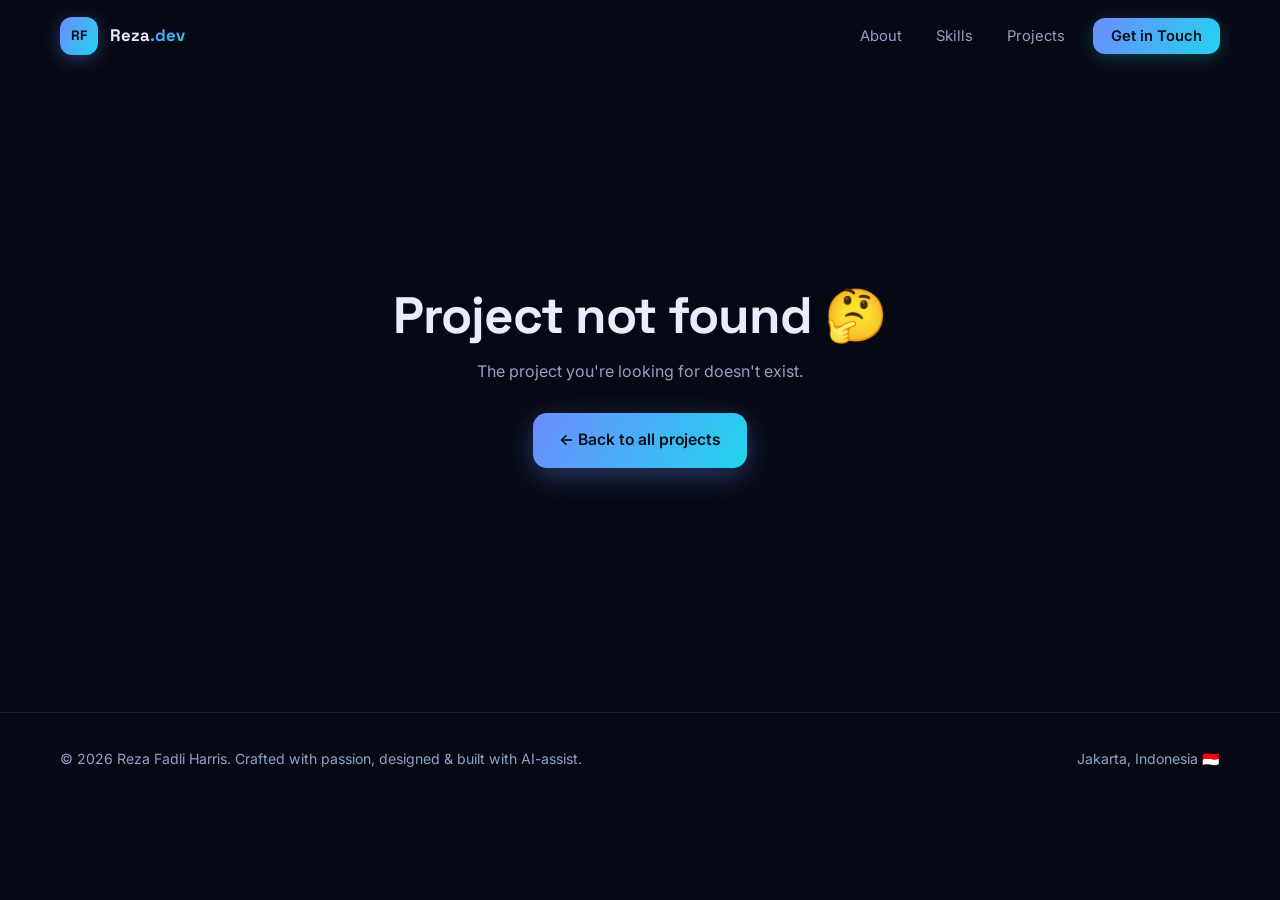
==== project.html @ ed909205 "Portfolio website: multi-page static site" ====
<!DOCTYPE html>
<html lang="en">
<head>
  <meta charset="UTF-8" />
  <meta name="viewport" content="width=device-width, initial-scale=1.0" />
  <title>Project | Reza Fadli Harris</title>
  <link rel="preconnect" href="https://fonts.googleapis.com" />
  <link rel="preconnect" href="https://fonts.gstatic.com" crossorigin />
  <link href="https://fonts.googleapis.com/css2?family=Space+Grotesk:wght@400;500;600;700&family=Inter:wght@400;500;600;700&display=swap" rel="stylesheet" />
  <link rel="stylesheet" href="shared/style.css" />
  <link rel="icon" href="data:image/svg+xml,<svg xmlns='http://www.w3.org/2000/svg' viewBox='0 0 100 100'><text y='.9em' font-size='90'>🚀</text></svg>" />
  <style>
    /* project page: layout tweaks for the standalone detail page */
    .detail-page { padding-top: var(--nav-h); }
    .detail-page .detail-hero { padding-top: 64px; }
    .detail-page .detail-hero .wrap-d,
    .detail-page .detail-body { width: min(1160px, 92vw); margin: 0 auto; padding-left: 0; padding-right: 0; }
    .detail-page .detail-body { padding-top: 56px; padding-bottom: 40px; }
    .pn-wrap { width: min(1160px, 92vw); margin: 0 auto; padding: 20px 0 80px; }
    .not-found { min-height: 60vh; display: grid; place-items: center; text-align: center; padding-top: var(--nav-h); }
  </style>
</head>
<body>
  <div id="progress"></div>

  <!-- ================= NAV ================= -->
  <header class="nav">
    <div class="wrap">
      <a class="logo" href="index.html">
        <span class="logo-mark">RF</span>
        <span>Reza<span class="grad-text">.dev</span></span>
      </a>
      <nav>
        <ul class="nav-links">
          <li><a href="index.html#about">About</a></li>
          <li><a href="index.html#skills">Skills</a></li>
          <li><a href="index.html#projects">Projects</a></li>
          <li><a href="index.html#contact" class="nav-cta">Get in Touch</a></li>
        </ul>
      </nav>
      <button class="burger" aria-label="Menu"><span></span><span></span><span></span></button>
    </div>
  </header>

  <main class="detail-page" id="detail-root"></main>

  <div class="pn-wrap">
    <div class="pn-nav" id="pn-nav"></div>
  </div>

  <footer>
    <div class="wrap">
      <span>© <span id="year"></span> Reza Fadli Harris. Crafted with passion, designed & built with AI-assist.</span>
      <span>Jakarta, Indonesia 🇮🇩</span>
    </div>
  </footer>

  <script src="shared/data.js"></script>
  <script>const ROOT = "";</script>
  <script src="shared/main.js"></script>
  <script>
    const slug = new URLSearchParams(location.search).get("id");
    const idx = PROJECTS.findIndex((x) => x.slug === slug);
    const root = document.getElementById("detail-root");

    if (idx === -1) {
      root.innerHTML = `
        <div class="not-found">
          <div>
            <h1 class="detail-title">Project not found 🤔</h1>
            <p style="color:var(--muted);margin:14px 0 28px">The project you're looking for doesn't exist.</p>
            <a class="btn btn-primary" href="index.html#projects">← Back to all projects</a>
          </div>
        </div>`;
      document.getElementById("pn-nav").style.display = "none";
    } else {
      const p = PROJECTS[idx];
      document.title = p.name + " | Reza Fadli Harris";
      root.innerHTML = buildDetailHTML(p, { backHref: "index.html#projects" });
      bindGalleries(root, p);

      /* animate detail sections in */
      root.querySelectorAll(".d-section, .d-side-card").forEach((el, i) => {
        el.classList.add("reveal");
        el.dataset.d = Math.min(i * 60, 300);
      });

      /* prev / next navigation */
      const prev = PROJECTS[(idx - 1 + PROJECTS.length) % PROJECTS.length];
      const next = PROJECTS[(idx + 1) % PROJECTS.length];
      document.getElementById("pn-nav").innerHTML = `
        <a class="pn-link reveal" href="project.html?id=${prev.slug}">
          <small>← Previous Project</small>
          <b>${prev.name}</b>
        </a>
        <a class="pn-link next reveal" href="project.html?id=${next.slug}">
          <small>Next Project →</small>
          <b>${next.name}</b>
        </a>`;
    }

    bootShared();
    initReveal(document);
  </script>
</body>
</html>
---- shared/style.css ----
/* ============================================================
   Reza Fadli Harris | Portfolio Design System
   ============================================================ */

:root {
  --bg: #060913;
  --bg-2: #0a0f1f;
  --card: #0c1327;
  --card-2: #101a33;
  --line: rgba(148, 163, 200, 0.14);
  --text: #e7edff;
  --muted: #93a1c4;
  --accent: #6c8cff;
  --accent-2: #22d3ee;
  --grad: linear-gradient(120deg, #6c8cff, #22d3ee);
  --font-display: "Space Grotesk", "SF Pro Display", -apple-system, BlinkMacSystemFont, sans-serif;
  --font-body: "Inter", "SF Pro Text", -apple-system, BlinkMacSystemFont, sans-serif;
  --radius: 20px;
  --nav-h: 72px;
  --pc: var(--accent); /* per-project accent, overridden inline */
}

* { margin: 0; padding: 0; box-sizing: border-box; }

html { scroll-behavior: smooth; }

body {
  background: var(--bg);
  color: var(--text);
  font-family: var(--font-body);
  font-size: 16px;
  line-height: 1.7;
  -webkit-font-smoothing: antialiased;
  overflow-x: hidden;
}

img { max-width: 100%; display: block; }
a { color: inherit; text-decoration: none; }
button { font: inherit; color: inherit; background: none; border: none; cursor: pointer; }

::selection { background: rgba(108, 140, 255, 0.35); }

.wrap { width: min(1160px, 92vw); margin: 0 auto; }

/* ---------- scroll progress ---------- */
#progress {
  position: fixed; top: 0; left: 0; height: 3px; width: 0%;
  background: var(--grad); z-index: 200; border-radius: 0 3px 3px 0;
  transition: width 0.1s linear;
}

/* ---------- nav ---------- */
.nav {
  position: fixed; top: 0; left: 0; right: 0; z-index: 100;
  height: var(--nav-h);
  display: flex; align-items: center;
  transition: background 0.3s, border-color 0.3s, backdrop-filter 0.3s;
  border-bottom: 1px solid transparent;
}
.nav.scrolled {
  background: rgba(6, 9, 19, 0.75);
  backdrop-filter: blur(18px);
  -webkit-backdrop-filter: blur(18px);
  border-bottom-color: var(--line);
}
.nav .wrap { display: flex; align-items: center; justify-content: space-between; }
.logo { display: flex; align-items: center; gap: 12px; font-family: var(--font-display); font-weight: 700; font-size: 1.05rem; }
.logo-mark {
  width: 38px; height: 38px; border-radius: 12px;
  background: var(--grad);
  display: grid; place-items: center;
  color: #061018; font-size: 0.85rem; font-weight: 700; letter-spacing: 0.02em;
  box-shadow: 0 4px 18px rgba(108, 140, 255, 0.35);
}
.nav-links { display: flex; align-items: center; gap: 6px; list-style: none; }
.nav-links a {
  padding: 8px 14px; border-radius: 10px; font-size: 0.92rem; color: var(--muted);
  transition: color 0.2s, background 0.2s;
}
.nav-links a:hover { color: var(--text); background: rgba(148, 163, 200, 0.08); }
.nav-cta {
  margin-left: 8px; padding: 9px 18px !important; border-radius: 12px !important;
  background: var(--grad); color: #061018 !important; font-weight: 600;
  box-shadow: 0 4px 18px rgba(34, 211, 238, 0.25);
}
.nav-cta:hover { filter: brightness(1.1); }
.burger { display: none; flex-direction: column; gap: 5px; padding: 8px; }
.burger span { width: 22px; height: 2px; background: var(--text); border-radius: 2px; transition: 0.3s; }

/* ---------- hero ---------- */
.hero {
  position: relative; min-height: 100svh;
  display: flex; align-items: center;
  padding: calc(var(--nav-h) + 40px) 0 60px;
  overflow: hidden;
}
.orb { position: absolute; border-radius: 50%; filter: blur(90px); opacity: 0.5; pointer-events: none; }
.orb-1 { width: 480px; height: 480px; background: rgba(108, 140, 255, 0.35); top: -120px; right: -80px; animation: drift1 14s ease-in-out infinite alternate; }
.orb-2 { width: 420px; height: 420px; background: rgba(34, 211, 238, 0.22); bottom: -140px; left: -120px; animation: drift2 18s ease-in-out infinite alternate; }
.orb-3 { width: 260px; height: 260px; background: rgba(167, 108, 255, 0.2); top: 40%; left: 55%; animation: drift1 22s ease-in-out infinite alternate-reverse; }
@keyframes drift1 { to { transform: translate(-60px, 60px) scale(1.15); } }
@keyframes drift2 { to { transform: translate(70px, -50px) scale(1.1); } }

.hero-grid-bg {
  position: absolute; inset: 0; pointer-events: none;
  background-image:
    linear-gradient(rgba(148,163,200,0.05) 1px, transparent 1px),
    linear-gradient(90deg, rgba(148,163,200,0.05) 1px, transparent 1px);
  background-size: 56px 56px;
  mask-image: radial-gradient(ellipse 70% 60% at 50% 40%, black 30%, transparent 75%);
  -webkit-mask-image: radial-gradient(ellipse 70% 60% at 50% 40%, black 30%, transparent 75%);
}

.hero-inner { position: relative; z-index: 2; }
.hero-eyebrow {
  display: inline-flex; align-items: center; gap: 10px;
  padding: 8px 16px; border-radius: 999px;
  border: 1px solid var(--line); background: rgba(148, 163, 200, 0.06);
  font-size: 0.88rem; color: var(--muted); margin-bottom: 26px;
}
.hero-eyebrow .dot {
  width: 8px; height: 8px; border-radius: 50%; background: #4ade80;
  box-shadow: 0 0 10px #4ade80; animation: pulse 2s infinite;
}
@keyframes pulse { 50% { opacity: 0.4; } }

h1.hero-title {
  font-family: var(--font-display);
  font-size: clamp(2.6rem, 6.4vw, 4.6rem);
  line-height: 1.06; letter-spacing: -0.02em; font-weight: 700;
  margin-bottom: 18px;
}
.grad-text {
  background: var(--grad);
  -webkit-background-clip: text; background-clip: text;
  -webkit-text-fill-color: transparent; color: transparent;
}
.hero-role {
  font-family: var(--font-display);
  font-size: clamp(1.15rem, 2.6vw, 1.6rem);
  color: var(--muted); margin-bottom: 24px; min-height: 1.6em;
  display: flex; align-items: baseline; gap: 10px; flex-wrap: wrap;
}
#role-swap { color: var(--text); font-weight: 600; position: relative; }
#role-swap.swap-out { animation: roleOut 0.35s forwards; }
#role-swap.swap-in { animation: roleIn 0.35s forwards; }
@keyframes roleOut { to { opacity: 0; transform: translateY(-12px); filter: blur(4px); } }
@keyframes roleIn { from { opacity: 0; transform: translateY(12px); filter: blur(4px); } to { opacity: 1; transform: none; filter: none; } }
.caret { display: inline-block; width: 3px; height: 1.1em; background: var(--accent-2); animation: blink 1s steps(1) infinite; transform: translateY(3px); }
@keyframes blink { 50% { opacity: 0; } }

.hero-desc { max-width: 640px; color: var(--muted); font-size: 1.05rem; margin-bottom: 36px; }
.hero-desc strong { color: var(--text); font-weight: 600; }

.btn-row { display: flex; gap: 14px; flex-wrap: wrap; align-items: center; }
.btn {
  display: inline-flex; align-items: center; gap: 10px;
  padding: 14px 26px; border-radius: 14px; font-weight: 600; font-size: 0.98rem;
  transition: transform 0.25s, box-shadow 0.25s, background 0.25s, border-color 0.25s;
}
.btn-primary { background: var(--grad); color: #061018; box-shadow: 0 8px 28px rgba(108, 140, 255, 0.35); }
.btn-primary:hover { transform: translateY(-3px); box-shadow: 0 14px 36px rgba(108, 140, 255, 0.45); }
.btn-ghost { border: 1px solid var(--line); color: var(--text); background: rgba(148, 163, 200, 0.05); }
.btn-ghost:hover { transform: translateY(-3px); border-color: rgba(148, 163, 200, 0.35); background: rgba(148, 163, 200, 0.1); }

.socials { display: flex; gap: 10px; margin-top: 40px; }
.socials a {
  width: 44px; height: 44px; border-radius: 13px; display: grid; place-items: center;
  border: 1px solid var(--line); color: var(--muted); background: rgba(148, 163, 200, 0.04);
  transition: 0.25s;
}
.socials a:hover { color: var(--text); border-color: var(--accent); transform: translateY(-3px); box-shadow: 0 8px 20px rgba(108, 140, 255, 0.2); }
.socials svg { width: 20px; height: 20px; fill: currentColor; }

.scroll-hint {
  position: absolute; bottom: 28px; left: 50%; transform: translateX(-50%);
  color: var(--muted); font-size: 0.8rem; letter-spacing: 0.2em; text-transform: uppercase;
  display: flex; flex-direction: column; align-items: center; gap: 10px; z-index: 2;
}
.scroll-hint::after {
  content: ""; width: 1px; height: 44px;
  background: linear-gradient(var(--accent-2), transparent);
  animation: scrollLine 2s ease-in-out infinite;
}
@keyframes scrollLine { 0% { transform: scaleY(0); transform-origin: top; } 50% { transform: scaleY(1); transform-origin: top; } 51% { transform-origin: bottom; } 100% { transform: scaleY(0); transform-origin: bottom; } }

/* ---------- reveal on scroll ---------- */
.reveal { opacity: 0; transform: translateY(28px); transition: opacity 0.7s ease, transform 0.7s ease; }
.reveal.in { opacity: 1; transform: none; }

/* ---------- sections ---------- */
section { padding: 96px 0; position: relative; }
.sec-eyebrow {
  font-size: 0.82rem; font-weight: 600; letter-spacing: 0.22em; text-transform: uppercase;
  color: var(--accent-2); margin-bottom: 14px; display: flex; align-items: center; gap: 12px;
}
.sec-eyebrow::before { content: ""; width: 34px; height: 1px; background: var(--accent-2); }
h2.sec-title {
  font-family: var(--font-display); font-weight: 700;
  font-size: clamp(1.9rem, 4vw, 2.8rem); letter-spacing: -0.02em; line-height: 1.15;
  margin-bottom: 18px;
}
.sec-sub { color: var(--muted); max-width: 620px; margin-bottom: 48px; }

/* ---------- stats ---------- */
.stats {
  display: grid; grid-template-columns: repeat(4, 1fr); gap: 18px;
  border: 1px solid var(--line); border-radius: 24px;
  background: linear-gradient(160deg, rgba(108,140,255,0.07), rgba(34,211,238,0.04));
  padding: 34px 28px;
}
.stat { text-align: center; padding: 8px; }
.stat-num {
  font-family: var(--font-display); font-weight: 700;
  font-size: clamp(1.9rem, 4vw, 2.9rem); line-height: 1.1;
  background: var(--grad); -webkit-background-clip: text; background-clip: text; -webkit-text-fill-color: transparent;
}
.stat-label { color: var(--muted); font-size: 0.9rem; margin-top: 6px; }

/* ---------- about ---------- */
.about-grid { display: grid; grid-template-columns: 1.25fr 0.75fr; gap: 56px; align-items: start; }
.about-text p { color: var(--muted); margin-bottom: 18px; font-size: 1.04rem; }
.about-text strong { color: var(--text); }
.fact-card {
  border: 1px solid var(--line); border-radius: var(--radius);
  background: var(--card); padding: 26px; margin-bottom: 16px;
  transition: transform 0.3s, border-color 0.3s;
}
.fact-card:hover { transform: translateY(-4px); border-color: rgba(108, 140, 255, 0.4); }
.fact-card h4 { font-family: var(--font-display); font-size: 1.02rem; margin-bottom: 6px; display: flex; align-items: center; gap: 10px; }
.fact-card p { color: var(--muted); font-size: 0.92rem; }
.fact-ico {
  width: 34px; height: 34px; border-radius: 10px; display: grid; place-items: center; font-size: 1rem;
  background: rgba(108, 140, 255, 0.12); border: 1px solid rgba(108, 140, 255, 0.25);
}

/* ---------- skills ---------- */
.skill-groups { display: grid; grid-template-columns: repeat(2, 1fr); gap: 20px; }
.skill-card {
  border: 1px solid var(--line); border-radius: var(--radius); background: var(--card);
  padding: 28px; transition: transform 0.3s, border-color 0.3s, box-shadow 0.3s;
}
.skill-card:hover { transform: translateY(-5px); border-color: rgba(34, 211, 238, 0.35); box-shadow: 0 16px 40px rgba(3, 8, 20, 0.6); }
.skill-card h3 { font-family: var(--font-display); font-size: 1.1rem; margin-bottom: 6px; display: flex; align-items: center; gap: 12px; }
.skill-card .skill-ico { width: 38px; height: 38px; border-radius: 11px; display: grid; place-items: center; font-size: 1.1rem; background: rgba(108,140,255,0.1); border: 1px solid var(--line); }
.skill-card p.skill-note { color: var(--muted); font-size: 0.88rem; margin-bottom: 16px; }
.chips { display: flex; flex-wrap: wrap; gap: 8px; }
.chip {
  padding: 6px 13px; border-radius: 999px; font-size: 0.82rem; font-weight: 500;
  border: 1px solid var(--line); color: var(--muted); background: rgba(148, 163, 200, 0.05);
  transition: 0.2s;
}
.chip:hover { color: var(--text); border-color: var(--accent); background: rgba(108, 140, 255, 0.1); }
.chip.hl { color: var(--accent-2); border-color: rgba(34, 211, 238, 0.35); background: rgba(34, 211, 238, 0.07); }

/* ---------- marquee ---------- */
.marquee { overflow: hidden; padding: 26px 0; border-top: 1px solid var(--line); border-bottom: 1px solid var(--line); mask-image: linear-gradient(90deg, transparent, black 8%, black 92%, transparent); -webkit-mask-image: linear-gradient(90deg, transparent, black 8%, black 92%, transparent); }
.marquee-track { display: flex; gap: 48px; width: max-content; animation: marquee 36s linear infinite; }
.marquee:hover .marquee-track { animation-play-state: paused; }
.marquee-track span { font-family: var(--font-display); font-weight: 600; font-size: 1.05rem; color: var(--muted); display: flex; align-items: center; gap: 48px; white-space: nowrap; }
.marquee-track span::after { content: "✦"; color: var(--accent); font-size: 0.8rem; }
@keyframes marquee { to { transform: translateX(-50%); } }

/* ---------- projects grid ---------- */
.proj-grid { display: grid; grid-template-columns: repeat(2, 1fr); gap: 24px; }

.pcard {
  position: relative; display: flex; flex-direction: column;
  border: 1px solid var(--line); border-radius: var(--radius); overflow: hidden;
  background: var(--card); text-align: left; width: 100%;
  transition: transform 0.35s ease, border-color 0.35s, box-shadow 0.35s;
  cursor: pointer;
}
.pcard:hover { transform: translateY(-7px); border-color: color-mix(in srgb, var(--pc) 55%, transparent); box-shadow: 0 24px 60px rgba(2, 6, 16, 0.7), 0 0 0 1px color-mix(in srgb, var(--pc) 25%, transparent); }
.pcard-cover { position: relative; aspect-ratio: 16 / 10; overflow: hidden; background: var(--card-2); }
.pcard-cover img { width: 100%; height: 100%; object-fit: cover; object-position: var(--cover-pos, center); transition: transform 0.6s ease; }
.pcard:hover .pcard-cover img { transform: scale(1.06); }
.pcard-cover::after {
  content: ""; position: absolute; inset: 0;
  background: linear-gradient(180deg, transparent 55%, rgba(6, 9, 19, 0.55));
  pointer-events: none;
}
.pcard-cat {
  position: absolute; top: 14px; left: 14px; z-index: 2;
  padding: 6px 13px; border-radius: 999px; font-size: 0.76rem; font-weight: 600;
  background: rgba(6, 9, 19, 0.65); backdrop-filter: blur(8px); -webkit-backdrop-filter: blur(8px);
  border: 1px solid color-mix(in srgb, var(--pc) 50%, transparent); color: #fff;
}
.pcard-body { padding: 24px 26px 26px; display: flex; flex-direction: column; gap: 12px; flex: 1; }
.pcard-plat { display: flex; gap: 8px; flex-wrap: wrap; }
.plat-tag { font-size: 0.74rem; font-weight: 600; letter-spacing: 0.06em; text-transform: uppercase; color: var(--pc); background: color-mix(in srgb, var(--pc) 12%, transparent); border: 1px solid color-mix(in srgb, var(--pc) 30%, transparent); border-radius: 7px; padding: 3px 9px; }
.pcard h3 { font-family: var(--font-display); font-size: 1.35rem; letter-spacing: -0.01em; display: flex; align-items: center; gap: 10px; }
.pcard h3 .arrow { margin-left: auto; opacity: 0; transform: translateX(-8px); transition: 0.3s; color: var(--pc); }
.pcard:hover h3 .arrow { opacity: 1; transform: none; }
.pcard p.pdesc { color: var(--muted); font-size: 0.94rem; flex: 1; }
.pcard .chips { margin-top: 4px; }

/* featured card */
.pcard.featured { grid-column: 1 / -1; flex-direction: row; align-items: stretch; min-height: 420px; background: linear-gradient(135deg, color-mix(in srgb, var(--pc) 14%, var(--card)), var(--card) 60%); }
.pcard.featured .feat-left { flex: 1.05; padding: 44px 46px; display: flex; flex-direction: column; gap: 16px; justify-content: center; }
.pcard.featured .feat-badge { display: inline-flex; align-items: center; gap: 8px; align-self: flex-start; font-size: 0.78rem; font-weight: 700; letter-spacing: 0.12em; text-transform: uppercase; color: var(--pc); }
.pcard.featured .feat-badge::before { content: "★"; }
.pcard.featured h3 { font-size: clamp(1.7rem, 3vw, 2.3rem); }
.pcard.featured .pdesc { font-size: 1rem; max-width: 480px; }
.feat-stats { display: flex; gap: 26px; margin-top: 8px; flex-wrap: wrap; }
.feat-stat b { font-family: var(--font-display); font-size: 1.35rem; display: block; color: var(--text); }
.feat-stat span { font-size: 0.8rem; color: var(--muted); }
.feat-right { flex: 1; position: relative; display: flex; align-items: flex-end; justify-content: center; gap: 18px; padding: 40px 34px 0; overflow: hidden; }
.feat-right img {
  width: 31%; border-radius: 18px 18px 0 0; border: 1px solid var(--line); border-bottom: none;
  box-shadow: 0 -10px 50px rgba(2, 6, 16, 0.6); transition: transform 0.5s ease;
}
.feat-right img:nth-child(1) { transform: translateY(34px) rotate(-2deg); }
.feat-right img:nth-child(2) { transform: translateY(10px); z-index: 2; }
.feat-right img:nth-child(3) { transform: translateY(40px) rotate(2.5deg); }
.pcard.featured:hover .feat-right img { transform: translateY(6px); }
.pcard.featured:hover .feat-right img:nth-child(2) { transform: translateY(-6px); }

/* ---------- project detail page ---------- */
.detail-hero {
  position: relative; padding: 52px 0 40px; overflow: hidden;
  background:
    radial-gradient(60% 90% at 80% 0%, color-mix(in srgb, var(--pc) 22%, transparent), transparent 70%),
    radial-gradient(50% 80% at 10% 100%, color-mix(in srgb, var(--pc) 10%, transparent), transparent 70%);
  border-bottom: 1px solid var(--line);
}
.detail-hero .wrap-d { padding: 0 44px; }
.back-link { display: inline-flex; align-items: center; gap: 8px; color: var(--muted); font-size: 0.9rem; margin-bottom: 26px; transition: 0.2s; }
.back-link:hover { color: var(--text); transform: translateX(-3px); }
.detail-meta { display: flex; gap: 10px; flex-wrap: wrap; margin-bottom: 18px; }
.detail-title { font-family: var(--font-display); font-size: clamp(2rem, 5vw, 3.2rem); letter-spacing: -0.02em; line-height: 1.08; margin-bottom: 14px; }
.detail-tagline { color: var(--muted); font-size: 1.08rem; max-width: 700px; }

.detail-body { padding: 44px; display: grid; gap: 44px; }
/* prevent wide children (e.g. the horizontal phone strip) from blowing out the grid track */
.detail-body > * { min-width: 0; }
.d-section h3 {
  font-family: var(--font-display); font-size: 1.3rem; margin-bottom: 16px;
  display: flex; align-items: center; gap: 12px;
}
.d-section h3::before { content: ""; width: 22px; height: 3px; border-radius: 3px; background: var(--pc); }
.d-section p { color: var(--muted); margin-bottom: 14px; max-width: 820px; }
.d-section h4 { font-family: var(--font-display); font-size: 1.05rem; margin: 20px 0 10px; color: var(--text); }

.d-cols { display: grid; grid-template-columns: 1fr 320px; gap: 44px; align-items: start; }
.d-cols > * { min-width: 0; }
.d-side { display: grid; gap: 16px; position: sticky; top: calc(var(--nav-h) + 20px); }
.d-side-card { border: 1px solid var(--line); border-radius: 16px; background: var(--card-2); padding: 22px; }
.d-side-card h5 { font-size: 0.78rem; letter-spacing: 0.16em; text-transform: uppercase; color: var(--muted); margin-bottom: 12px; }
.d-side-card .val { font-weight: 600; font-size: 0.95rem; }

.contrib-list { display: grid; grid-template-columns: 1fr 1fr; gap: 12px; list-style: none; }
.contrib-list li {
  position: relative; padding: 16px 18px 16px 44px; border: 1px solid var(--line);
  border-radius: 14px; background: var(--card-2); color: var(--muted); font-size: 0.92rem;
  transition: border-color 0.25s, transform 0.25s;
}
.contrib-list li:hover { border-color: color-mix(in srgb, var(--pc) 45%, transparent); transform: translateX(3px); }
.contrib-list li::before {
  content: "✓"; position: absolute; left: 15px; top: 15px;
  width: 20px; height: 20px; border-radius: 7px; display: grid; place-items: center;
  font-size: 0.7rem; font-weight: 700; color: #061018; background: var(--pc);
}
ul.plain-list { list-style: none; display: grid; gap: 10px; }
ul.plain-list li { position: relative; padding-left: 24px; color: var(--muted); font-size: 0.95rem; }
ul.plain-list li::before { content: "→"; position: absolute; left: 0; color: var(--pc); font-weight: 600; }

.impact-row { display: grid; grid-template-columns: repeat(auto-fit, minmax(220px, 1fr)); gap: 14px; }
.impact-card {
  border: 1px solid color-mix(in srgb, var(--pc) 30%, transparent); border-radius: 16px;
  background: color-mix(in srgb, var(--pc) 7%, var(--card)); padding: 20px 22px;
  color: var(--text); font-size: 0.94rem; font-weight: 500;
}

/* galleries */
.gallery-grid { display: grid; grid-template-columns: repeat(auto-fill, minmax(230px, 1fr)); gap: 14px; }
.g-item {
  border: 1px solid var(--line); border-radius: 14px; overflow: hidden; background: var(--card-2);
  aspect-ratio: 4 / 3; cursor: zoom-in; position: relative; padding: 0;
}
.g-item.tall { aspect-ratio: 3 / 4; grid-row: span 2; }
.g-item img { width: 100%; height: 100%; object-fit: cover; object-position: top; transition: transform 0.5s; }
.g-item:hover img { transform: scale(1.05); }

.phone-strip { display: flex; gap: 16px; max-width: 100%; overflow-x: auto; padding: 6px 2px 18px; scroll-snap-type: x mandatory; scrollbar-width: thin; scrollbar-color: rgba(148,163,200,0.3) transparent; }
.phone-strip .g-item {
  flex: 0 0 auto; width: 208px; aspect-ratio: 1170 / 2532; scroll-snap-align: start;
  border-radius: 22px; border: 1px solid rgba(148,163,200,0.25);
}
.phone-strip .g-item img { object-position: center; }

/* prev / next */
.pn-nav { display: grid; grid-template-columns: 1fr 1fr; gap: 14px; }
.pn-link {
  border: 1px solid var(--line); border-radius: 16px; padding: 20px 24px; background: var(--card);
  display: flex; flex-direction: column; gap: 4px; transition: 0.25s;
}
.pn-link:hover { border-color: var(--accent); transform: translateY(-3px); }
.pn-link.next { text-align: right; align-items: flex-end; }
.pn-link small { color: var(--muted); font-size: 0.78rem; letter-spacing: 0.1em; text-transform: uppercase; }
.pn-link b { font-family: var(--font-display); font-size: 1.05rem; }

/* ---------- shared overlay helpers ---------- */
@keyframes fadeIn { from { opacity: 0; } }
@keyframes panelUp { from { opacity: 0; transform: translateY(44px) scale(0.98); } }
body.no-scroll { overflow: hidden; }

/* ---------- lightbox ---------- */
.lightbox { position: fixed; inset: 0; z-index: 300; display: none; align-items: center; justify-content: center; }
.lightbox.open { display: flex; }
.lb-backdrop { position: absolute; inset: 0; background: rgba(2, 4, 10, 0.92); backdrop-filter: blur(6px); -webkit-backdrop-filter: blur(6px); animation: fadeIn 0.25s; }
.lightbox img { position: relative; z-index: 2; max-width: 90vw; max-height: 86vh; border-radius: 14px; box-shadow: 0 30px 90px rgba(0,0,0,0.7); animation: panelUp 0.3s cubic-bezier(0.2,0.8,0.25,1); }
.lb-btn {
  position: absolute; z-index: 3; top: 50%; transform: translateY(-50%);
  width: 48px; height: 48px; border-radius: 14px; display: grid; place-items: center;
  background: rgba(10, 15, 31, 0.75); border: 1px solid var(--line); color: var(--text); font-size: 1.2rem;
  transition: 0.2s;
}
.lb-btn:hover { border-color: var(--accent); background: rgba(108, 140, 255, 0.2); }
.lb-prev { left: 22px; } .lb-next { right: 22px; }
.lb-close { position: absolute; z-index: 3; top: 20px; right: 22px; width: 44px; height: 44px; border-radius: 12px; display: grid; place-items: center; background: rgba(10,15,31,0.75); border: 1px solid var(--line); color: var(--text); transition: 0.2s; }
.lb-close:hover { border-color: #f87171; color: #f87171; }
.lb-count { position: absolute; z-index: 3; bottom: 22px; left: 50%; transform: translateX(-50%); font-size: 0.85rem; color: var(--muted); background: rgba(10,15,31,0.75); border: 1px solid var(--line); padding: 6px 16px; border-radius: 999px; }

/* ---------- contact ---------- */
.contact-card {
  position: relative; overflow: hidden; text-align: center;
  border: 1px solid var(--line); border-radius: 30px; padding: 80px 30px;
  background:
    radial-gradient(50% 90% at 50% 0%, rgba(108, 140, 255, 0.16), transparent 70%),
    var(--card);
}
.contact-card h2 { font-family: var(--font-display); font-size: clamp(1.9rem, 4.4vw, 3rem); letter-spacing: -0.02em; margin-bottom: 16px; }
.contact-card p { color: var(--muted); max-width: 520px; margin: 0 auto 34px; }

footer { border-top: 1px solid var(--line); padding: 34px 0; }
footer .wrap { display: flex; align-items: center; justify-content: space-between; gap: 16px; flex-wrap: wrap; color: var(--muted); font-size: 0.88rem; }

/* ---------- responsive ---------- */
@media (max-width: 960px) {
  .about-grid, .d-cols { grid-template-columns: 1fr; }
  .d-side { position: static; }
  .skill-groups { grid-template-columns: 1fr; }
  .stats { grid-template-columns: repeat(2, 1fr); }
  .pcard.featured { flex-direction: column; }
  .pcard.featured .feat-left { padding: 34px 28px; }
  .feat-right { padding: 10px 28px 0; }
  .contrib-list { grid-template-columns: 1fr; }
}
@media (max-width: 760px) {
  .proj-grid { grid-template-columns: 1fr; }
  .nav-links {
    position: fixed; top: var(--nav-h); right: 0; left: 0;
    flex-direction: column; align-items: stretch; gap: 4px;
    background: rgba(6, 9, 19, 0.96); backdrop-filter: blur(20px); -webkit-backdrop-filter: blur(20px);
    border-bottom: 1px solid var(--line); padding: 18px 6vw 24px;
    transform: translateY(-12px); opacity: 0; pointer-events: none; transition: 0.3s;
  }
  .nav-links.open { transform: none; opacity: 1; pointer-events: auto; }
  .nav-links a { padding: 13px 16px; }
  .nav-cta { margin-left: 0; text-align: center; }
  .burger { display: flex; }
  .burger.active span:nth-child(1) { transform: translateY(7px) rotate(45deg); }
  .burger.active span:nth-child(2) { opacity: 0; }
  .burger.active span:nth-child(3) { transform: translateY(-7px) rotate(-45deg); }
  .detail-hero .wrap-d, .detail-body { padding-left: 24px; padding-right: 24px; }
  section { padding: 72px 0; }
}
@media (max-width: 560px) {
  .pn-nav { grid-template-columns: 1fr; }
}

@media (prefers-reduced-motion: reduce) {
  *, *::before, *::after { animation-duration: 0.01ms !important; animation-iteration-count: 1 !important; transition-duration: 0.01ms !important; }
  html { scroll-behavior: auto; }
}
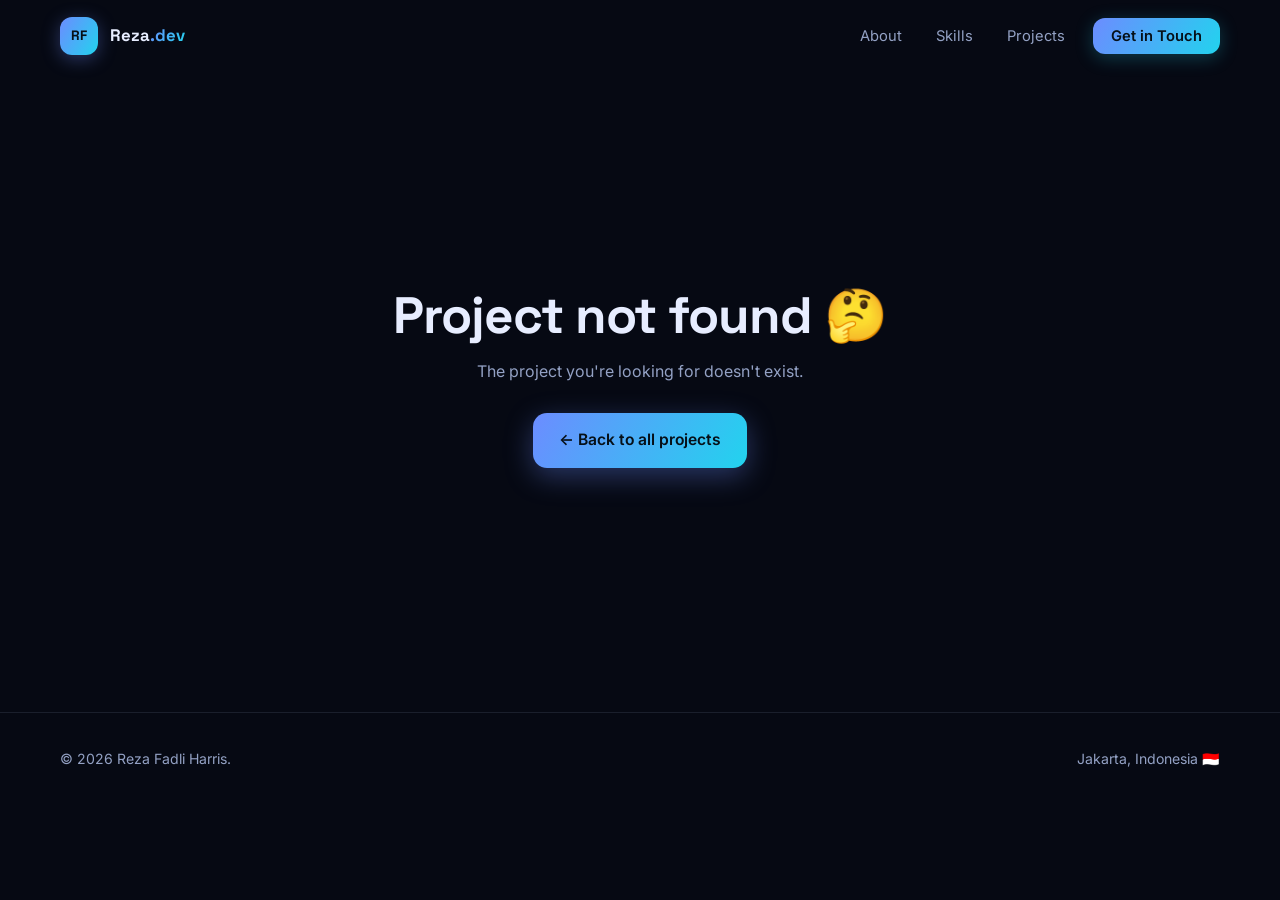
==== commit 9e6673ba: "Update footer copy" ====
--- a/project.html
+++ b/project.html
@@ -50,7 +50,7 @@
 
   <footer>
     <div class="wrap">
-      <span>© <span id="year"></span> Reza Fadli Harris. Crafted with passion, designed & built with AI-assist.</span>
+      <span>© <span id="year"></span> Reza Fadli Harris.</span>
       <span>Jakarta, Indonesia 🇮🇩</span>
     </div>
   </footer>
